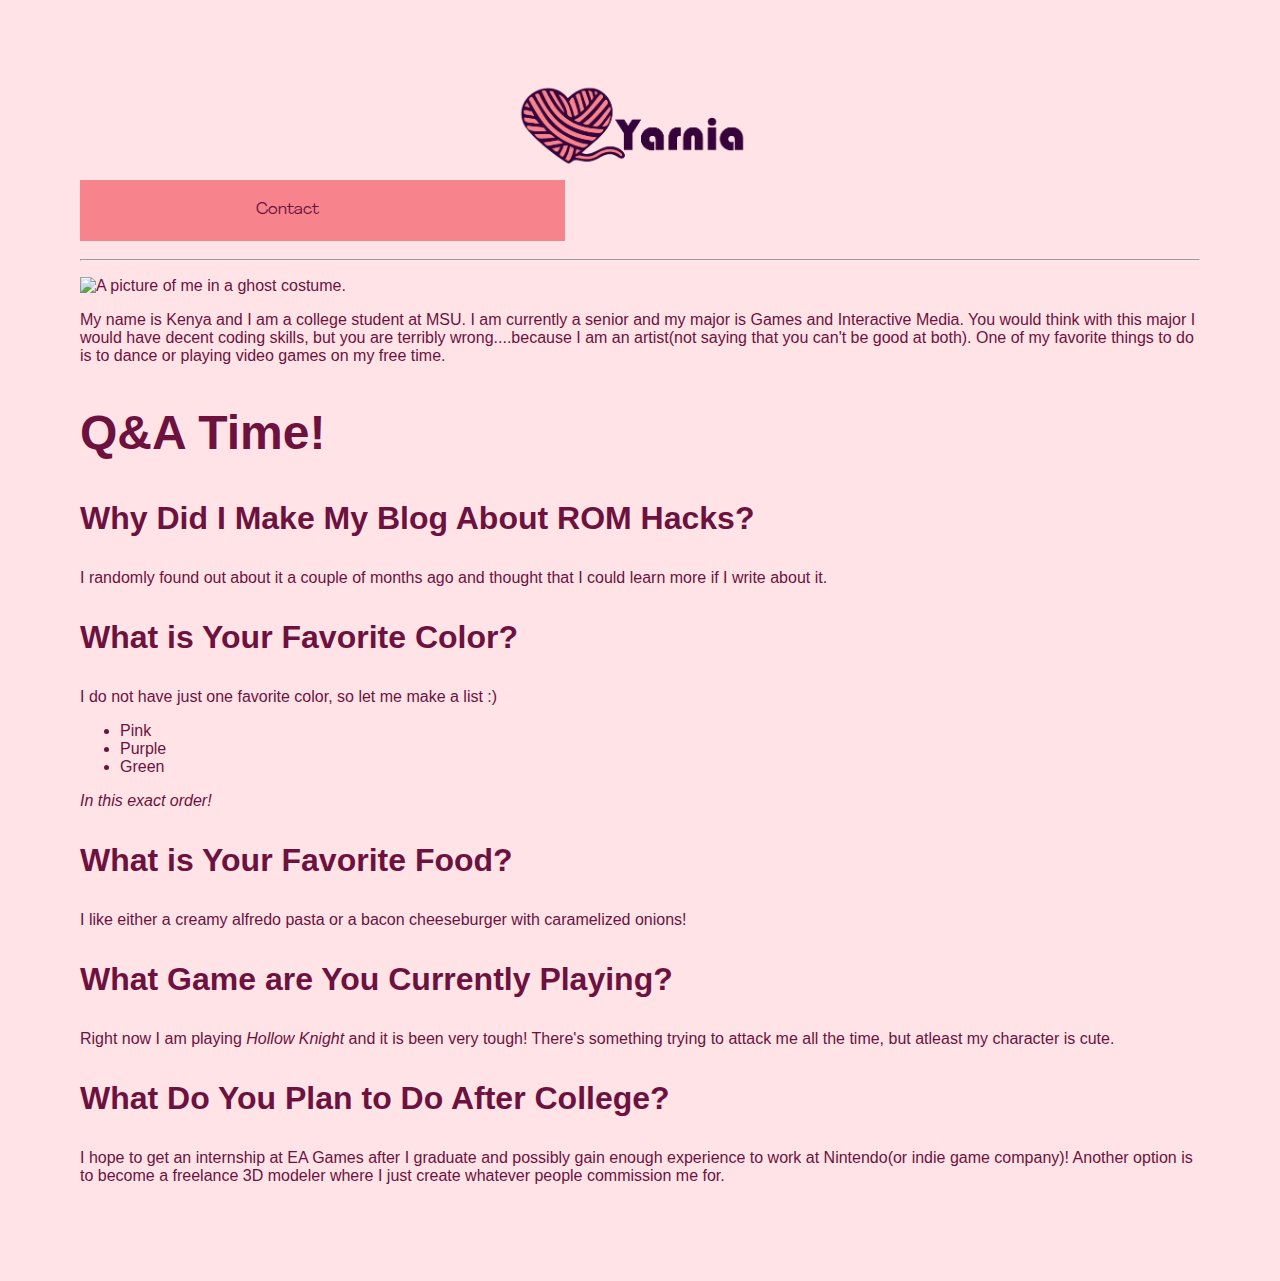
==== about.html @ 8870d86f "x" ====
<!DOCTYPE html>
<html lang="en">
<head>
    <meta charset="UTF-8">
    <meta http-equiv="X-UA-Compatible" content="IE=edge">
    <meta name="viewport" content="width=device-width, initial-scale=1.0">
    <link rel="stylesheet" href="style.css">
    <title>About</title>
</head>
<body>
  
    <header>
      <a href="index.html"><img src="YarniaLogo.png" class="hellomi"></a>
      </header>
  <nav class="nav">
  
      <a href="index.html">Home</a>
      <a href="mario.html">Beginner Projects</a>
      <a href="contact.html">Contact</a>
    
</nav>
      <h1>About Me</h1>

      <hr>

      <p><img class="avatar" src="GhostKen.jpg" alt="A picture of me in a ghost costume."></p>

      <p> 
        My name is Kenya and I am a college student at MSU. I am currently a senior and my major is Games and Interactive Media. You would think with this major I would have decent coding skills, but you are terribly wrong....because I am an artist(not saying that you can't be good at both).
        One of my favorite things to do is to dance or playing video games on my free time. 
      </p>
      
      <h2>Q&A Time!</h2>

      <h3>Why Did I Make My Blog About ROM Hacks?</h3>
      <p>I randomly found out about it a couple of months ago and thought that I could learn more if I write about it.</p>

      <h3>What is Your Favorite Color?</h3>
      <p>
        I do not have just one favorite color, so let me make a list :)
      </p>
      <ul class="burdown"> 
        <li>Pink</li> 
        <li> Purple</li>
        <li> Green</li>
    </ul>
    <p><em> In this exact order!</em></p>

    <h3>What is Your Favorite Food?</h3>
    <p>I like either a creamy alfredo pasta or a bacon cheeseburger with caramelized onions!</p>

    <h3>What Game are You Currently Playing?</h3>
    <p>Right now I am playing <em>Hollow Knight</em> and it is been very tough! There's something trying to attack me all the time, but atleast my character is cute.</p>

    <h3>What Do You Plan to Do After College?</h3>
    <p>I hope to get an internship at EA Games after I graduate and possibly gain enough experience to work at Nintendo(or indie game company)! Another option is to become a freelance 3D modeler where I just create whatever people commission me for. </p>









</body>
</html>
---- style.css ----
@font-face {
    font-family: 'AgrandirGH';
    src: url(Agrandir/Agrandir-Regular.otf);
}

body{
    font-family: Arial, Helvetica, sans-serif;
    margin: 40px;
    padding: 40px;
    color: #6D123F;
    background-color: #ffe3e6;
}
header{
    text-align: center;
    font-size: large;
    font-family: 'AgrandirGH', sans-serif;
}

.hellomi{
    position: relative;
    height:auto ;
    left:0px;
    width: 250px;
}
nav {
    display: flex;
    flex-wrap: wrap;
  }
  nav a {
    position: fixed;
    text-decoration: none;
    display: block;
    padding: 20px 176px;
    text-align: center;
    background-color: #F7838D;
    color: #6D123F;
    margin: 0;
    font-family: 'AgrandirGH';
  }
  nav a:hover {
    background-color: #6D123F;
    color: #ffe3e6;
  }

h2{
    font-size: 3em;

}
h3{
    font-size: 2em;
}


/* Table */
table{
    width: 50%;
}
th{
    text-align: left;
    background-color: #F7838D;
    color: #6D123F;
}
/* Table */



footer{
    background: #F7838D;
}

img{
    width: 40%;
}
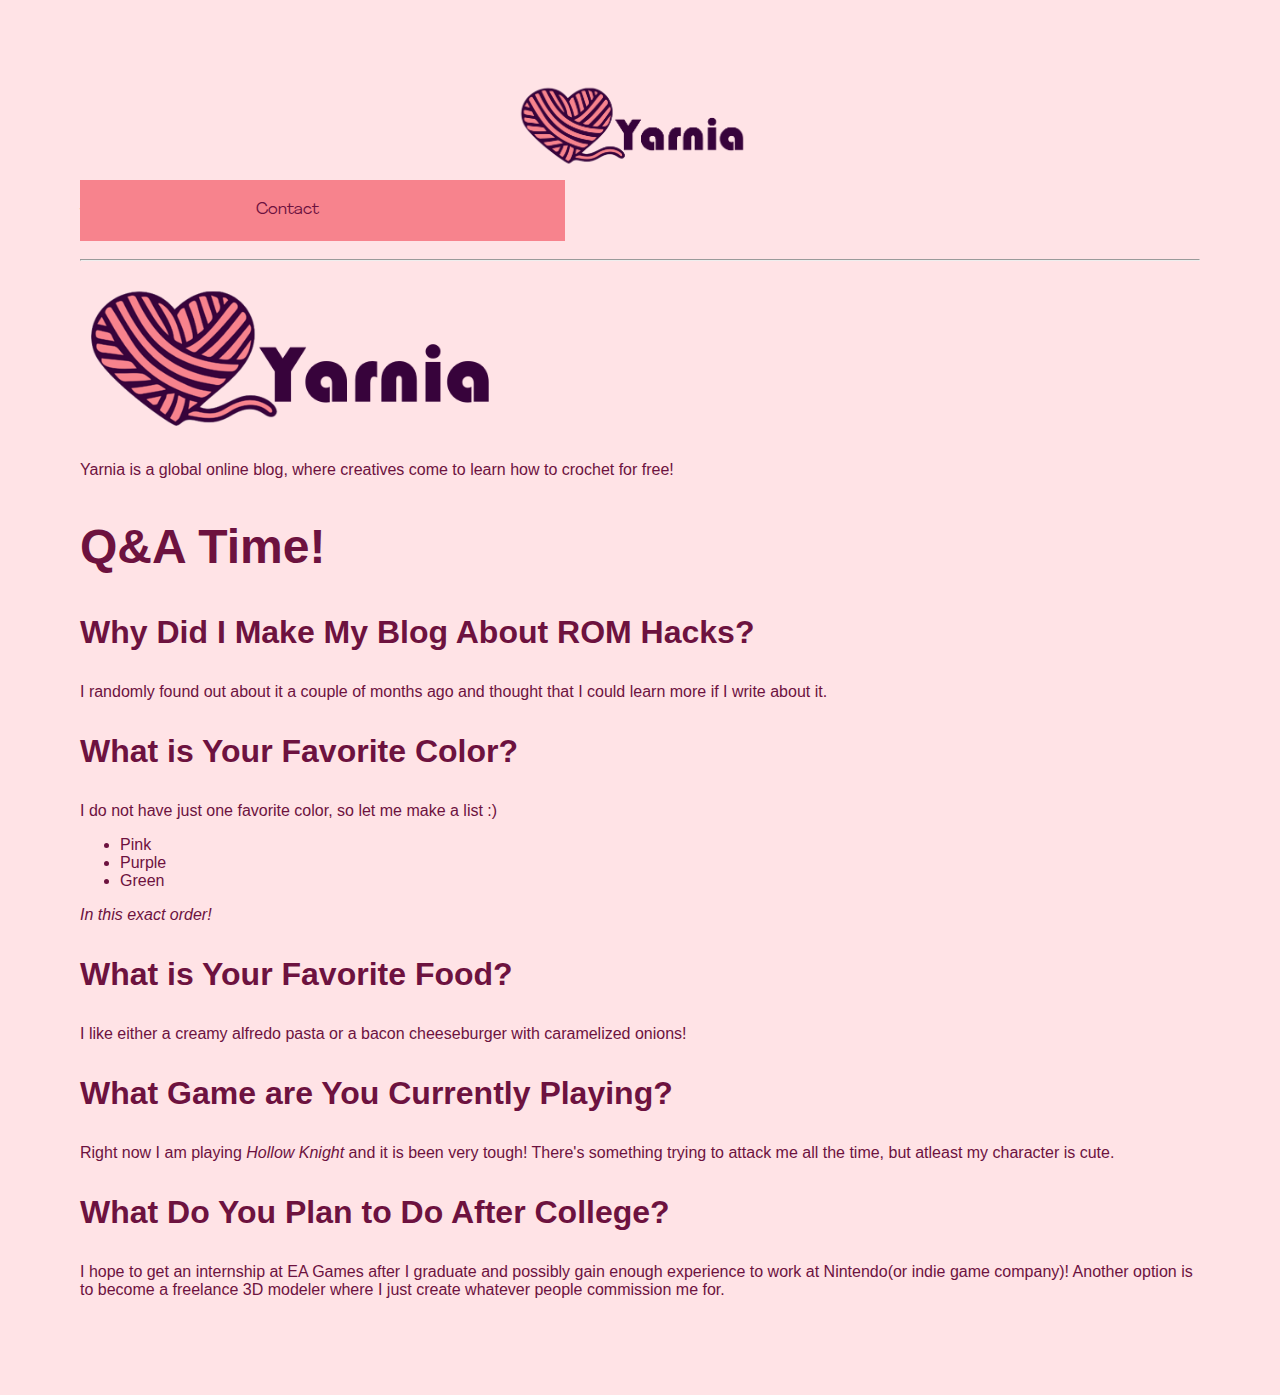
==== commit 9588c753: "x" ====
--- a/about.html
+++ b/about.html
@@ -19,15 +19,14 @@
       <a href="contact.html">Contact</a>
     
 </nav>
-      <h1>About Me</h1>
+      <h1>What is Yarnia?</h1>
 
       <hr>
 
-      <p><img class="avatar" src="GhostKen.jpg" alt="A picture of me in a ghost costume."></p>
+      <p><img class="avatar" src="YarniaLogo.png" alt=""></p>
 
       <p> 
-        My name is Kenya and I am a college student at MSU. I am currently a senior and my major is Games and Interactive Media. You would think with this major I would have decent coding skills, but you are terribly wrong....because I am an artist(not saying that you can't be good at both).
-        One of my favorite things to do is to dance or playing video games on my free time. 
+        Yarnia is a global online blog, where creatives come to learn how to crochet for free!
       </p>
       
       <h2>Q&A Time!</h2>
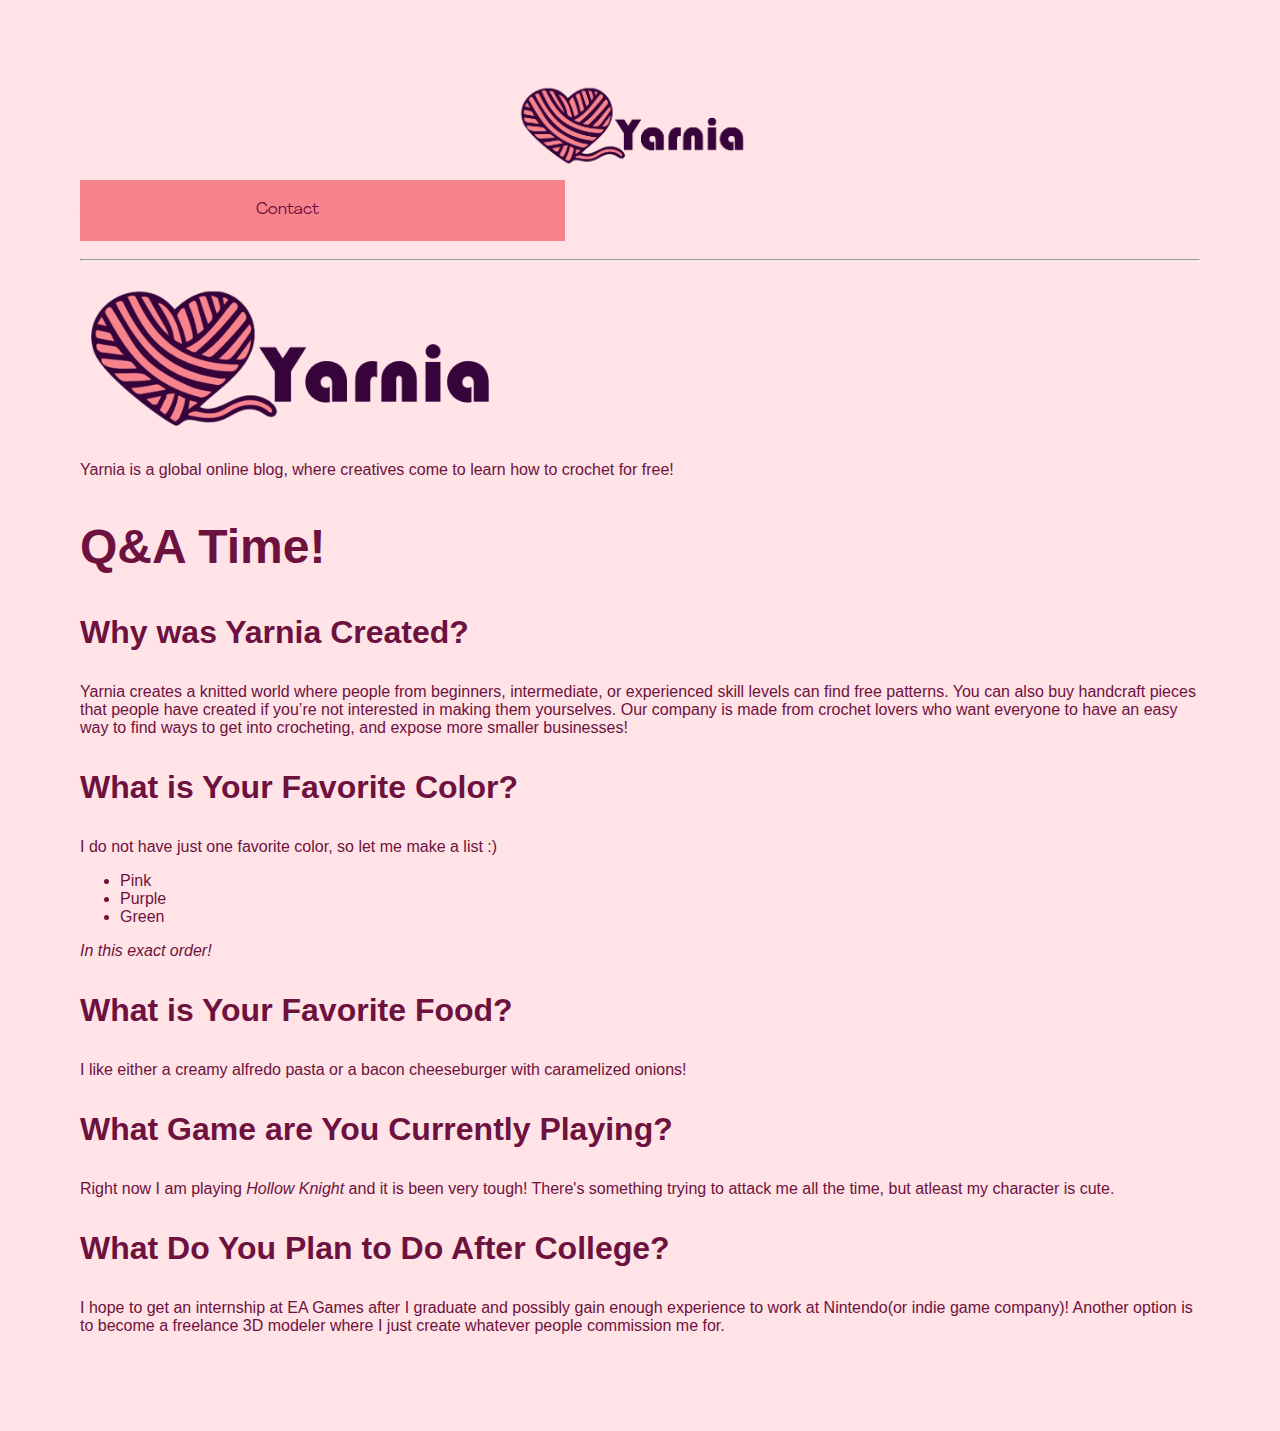
==== commit 3db7c313: "z" ====
--- a/about.html
+++ b/about.html
@@ -31,8 +31,8 @@
       
       <h2>Q&A Time!</h2>
 
-      <h3>Why Did I Make My Blog About ROM Hacks?</h3>
-      <p>I randomly found out about it a couple of months ago and thought that I could learn more if I write about it.</p>
+      <h3>Why was Yarnia Created?</h3>
+      <p>Yarnia creates a knitted world where people from beginners, intermediate, or experienced skill levels can find free patterns. You can also buy handcraft pieces that people have created if you’re not interested in making them yourselves. Our company is made from crochet lovers who want everyone to have an easy way to find ways to get into crocheting, and expose more smaller businesses!</p>
 
       <h3>What is Your Favorite Color?</h3>
       <p>
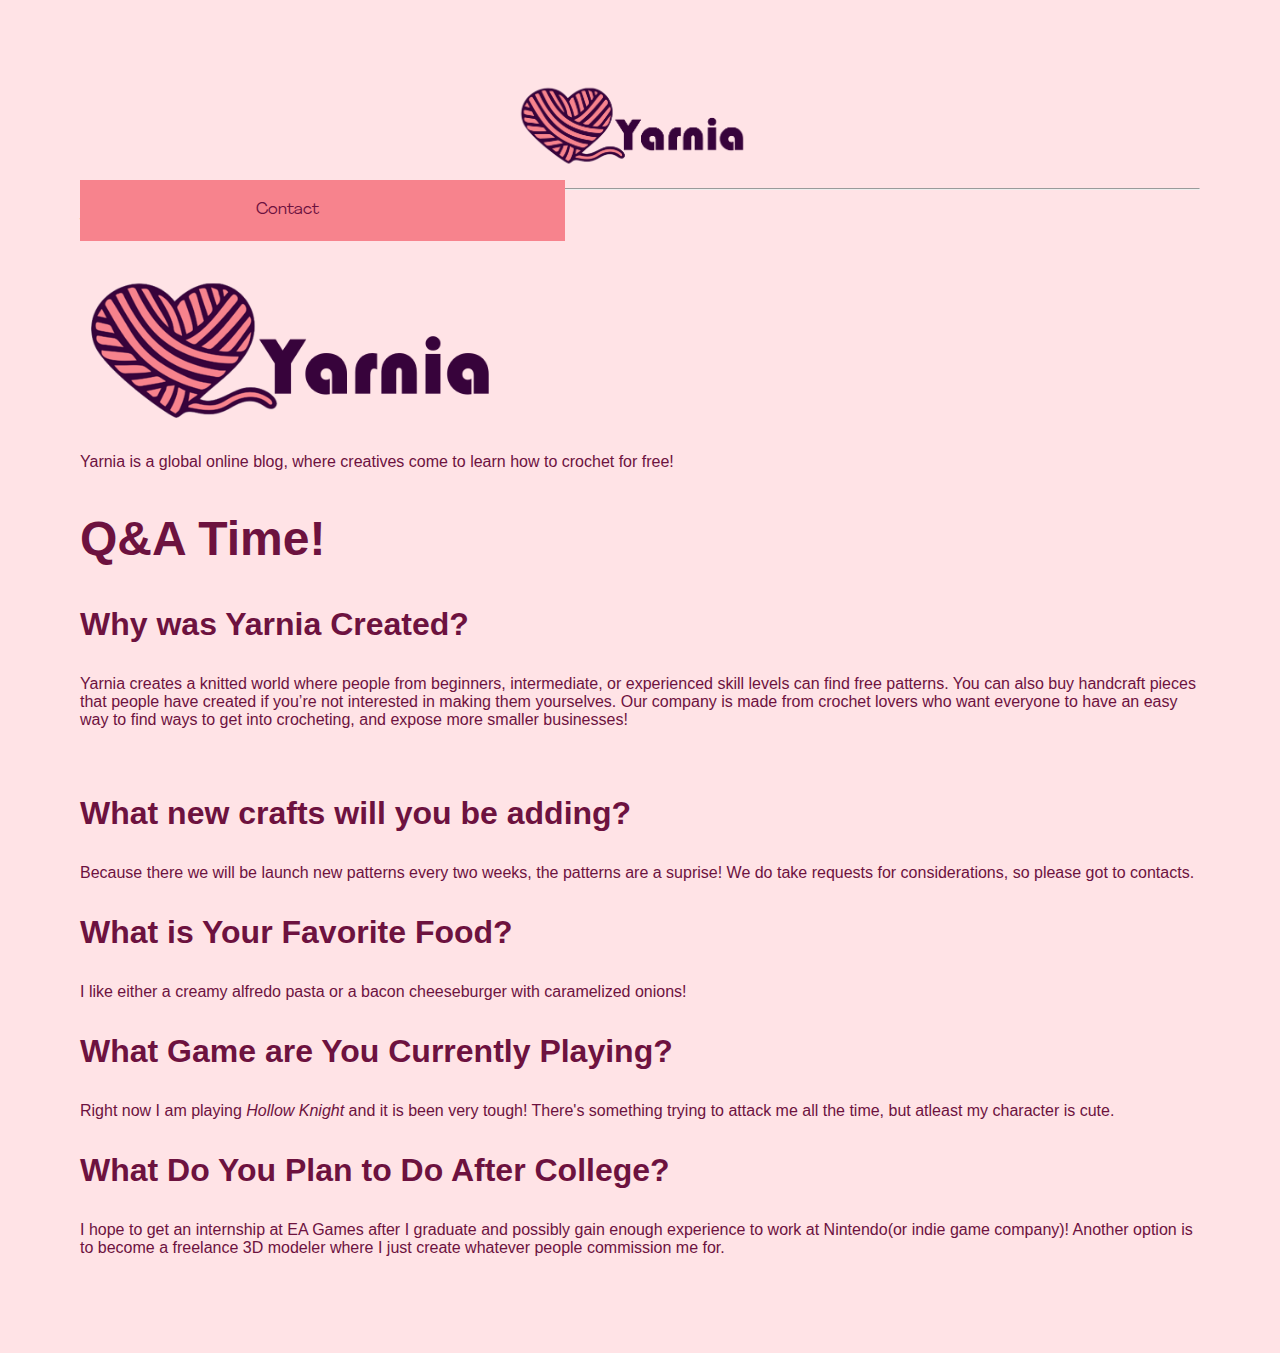
==== commit e2206e37: "f" ====
--- a/about.html
+++ b/about.html
@@ -16,12 +16,13 @@
   
       <a href="index.html">Home</a>
       <a href="mario.html">Beginner Projects</a>
-      <a href="contact.html">Contact</a>
-    
-</nav>
+      <a href="contact.html">Contact</a>  
+  </nav>
+      
+  <hr>
       <h1>What is Yarnia?</h1>
 
-      <hr>
+      
 
       <p><img class="avatar" src="YarniaLogo.png" alt=""></p>
 
@@ -33,17 +34,15 @@
 
       <h3>Why was Yarnia Created?</h3>
       <p>Yarnia creates a knitted world where people from beginners, intermediate, or experienced skill levels can find free patterns. You can also buy handcraft pieces that people have created if you’re not interested in making them yourselves. Our company is made from crochet lovers who want everyone to have an easy way to find ways to get into crocheting, and expose more smaller businesses!</p>
+      
+      <img src="" alt="">
 
-      <h3>What is Your Favorite Color?</h3>
+
+      <h3>What new crafts will you be adding?</h3>
       <p>
-        I do not have just one favorite color, so let me make a list :)
+        Because there we will be launch new patterns every two weeks, the patterns are a suprise! We do take requests for considerations, so please got to contacts.
       </p>
-      <ul class="burdown"> 
-        <li>Pink</li> 
-        <li> Purple</li>
-        <li> Green</li>
-    </ul>
-    <p><em> In this exact order!</em></p>
+      
 
     <h3>What is Your Favorite Food?</h3>
     <p>I like either a creamy alfredo pasta or a bacon cheeseburger with caramelized onions!</p>
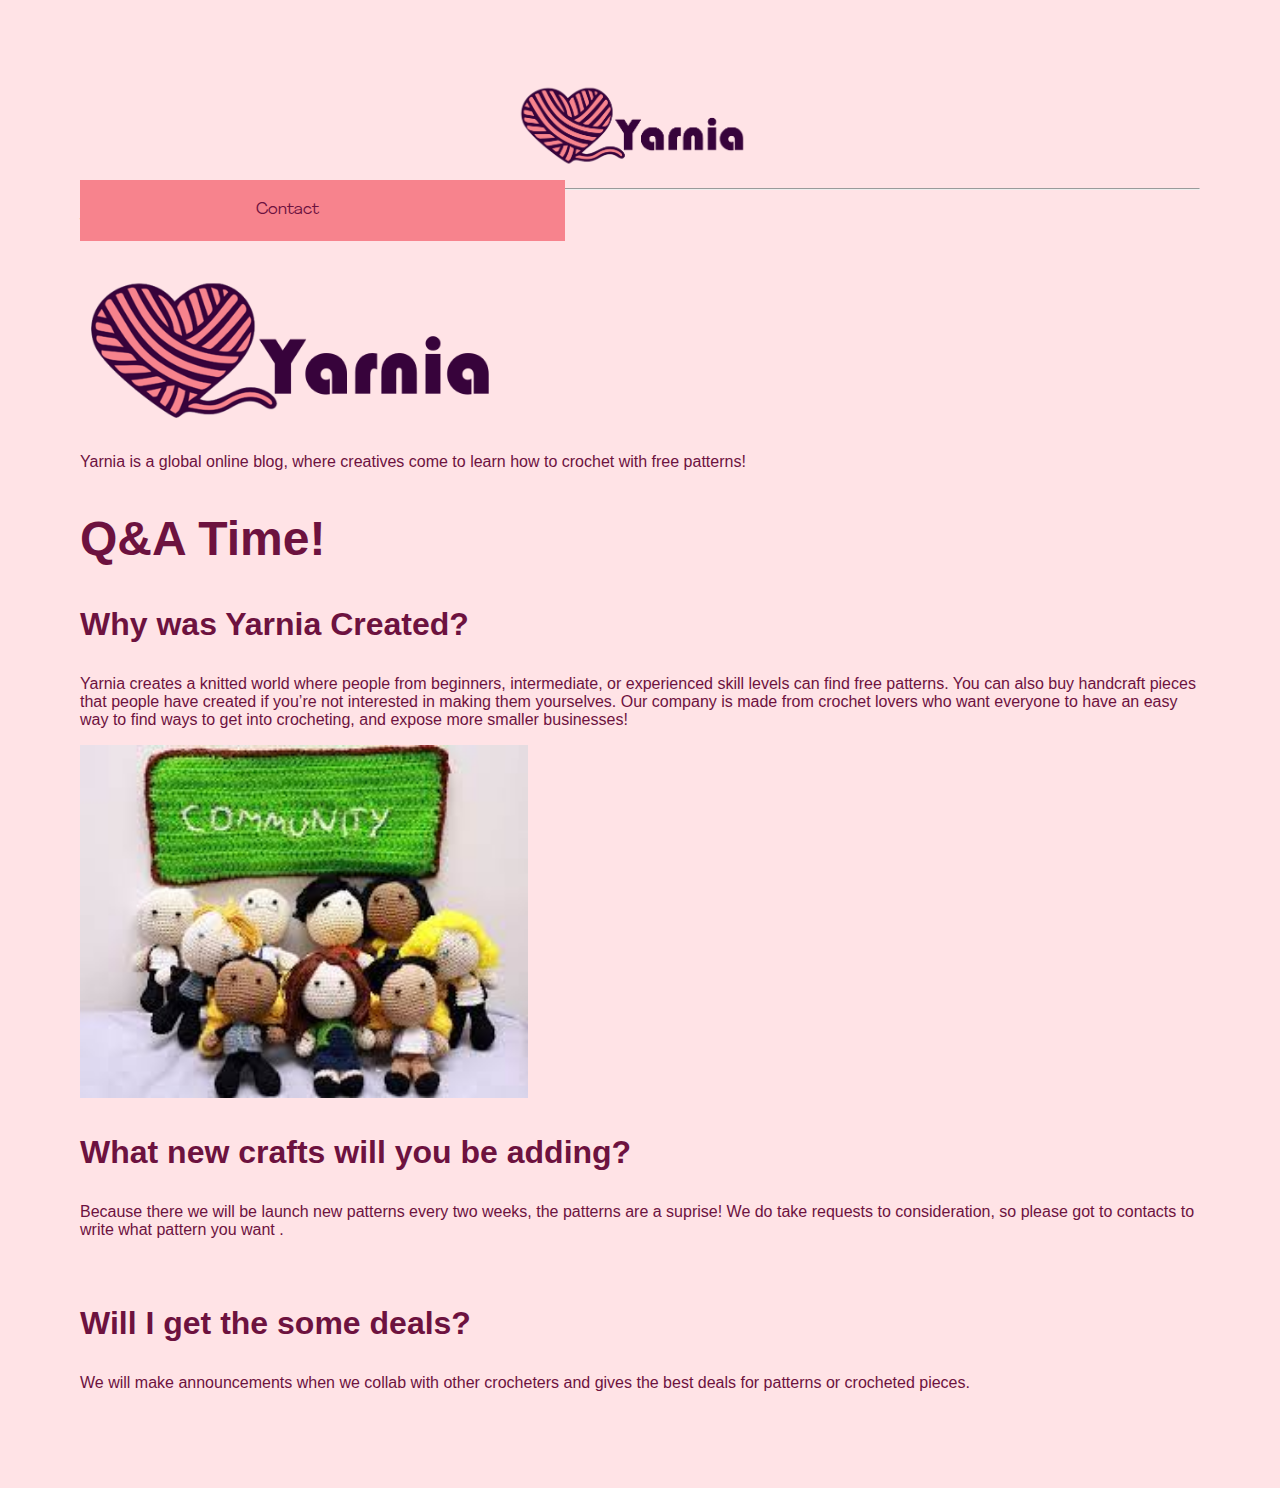
==== commit a85720b3: "d" ====
--- a/about.html
+++ b/about.html
@@ -27,7 +27,7 @@
       <p><img class="avatar" src="YarniaLogo.png" alt=""></p>
 
       <p> 
-        Yarnia is a global online blog, where creatives come to learn how to crochet for free!
+        Yarnia is a global online blog, where creatives come to learn how to crochet with free patterns!
       </p>
       
       <h2>Q&A Time!</h2>
@@ -35,23 +35,23 @@
       <h3>Why was Yarnia Created?</h3>
       <p>Yarnia creates a knitted world where people from beginners, intermediate, or experienced skill levels can find free patterns. You can also buy handcraft pieces that people have created if you’re not interested in making them yourselves. Our company is made from crochet lovers who want everyone to have an easy way to find ways to get into crocheting, and expose more smaller businesses!</p>
       
-      <img src="" alt="">
+      <img src="qna.jpg" alt="">
 
 
       <h3>What new crafts will you be adding?</h3>
       <p>
-        Because there we will be launch new patterns every two weeks, the patterns are a suprise! We do take requests for considerations, so please got to contacts.
+        Because there we will be launch new patterns every two weeks, the patterns are a suprise! We do take requests to consideration, so please got to contacts to write what pattern you want .
       </p>
-      
+      <img src="patterns.jpg" alt="">
 
-    <h3>What is Your Favorite Food?</h3>
-    <p>I like either a creamy alfredo pasta or a bacon cheeseburger with caramelized onions!</p>
+    <h3>Will I get the some deals?</h3>
+    <p>We will make announcements when we collab with other crocheters and gives the best deals for patterns or crocheted pieces.</p>
 
-    <h3>What Game are You Currently Playing?</h3>
+    <!-- <h3>What Game are You Currently Playing?</h3>
     <p>Right now I am playing <em>Hollow Knight</em> and it is been very tough! There's something trying to attack me all the time, but atleast my character is cute.</p>
 
     <h3>What Do You Plan to Do After College?</h3>
-    <p>I hope to get an internship at EA Games after I graduate and possibly gain enough experience to work at Nintendo(or indie game company)! Another option is to become a freelance 3D modeler where I just create whatever people commission me for. </p>
+    <p>I hope to get an internship at EA Games after I graduate and possibly gain enough experience to work at Nintendo(or indie game company)! Another option is to become a freelance 3D modeler where I just create whatever people commission me for. </p> -->
 
 
 
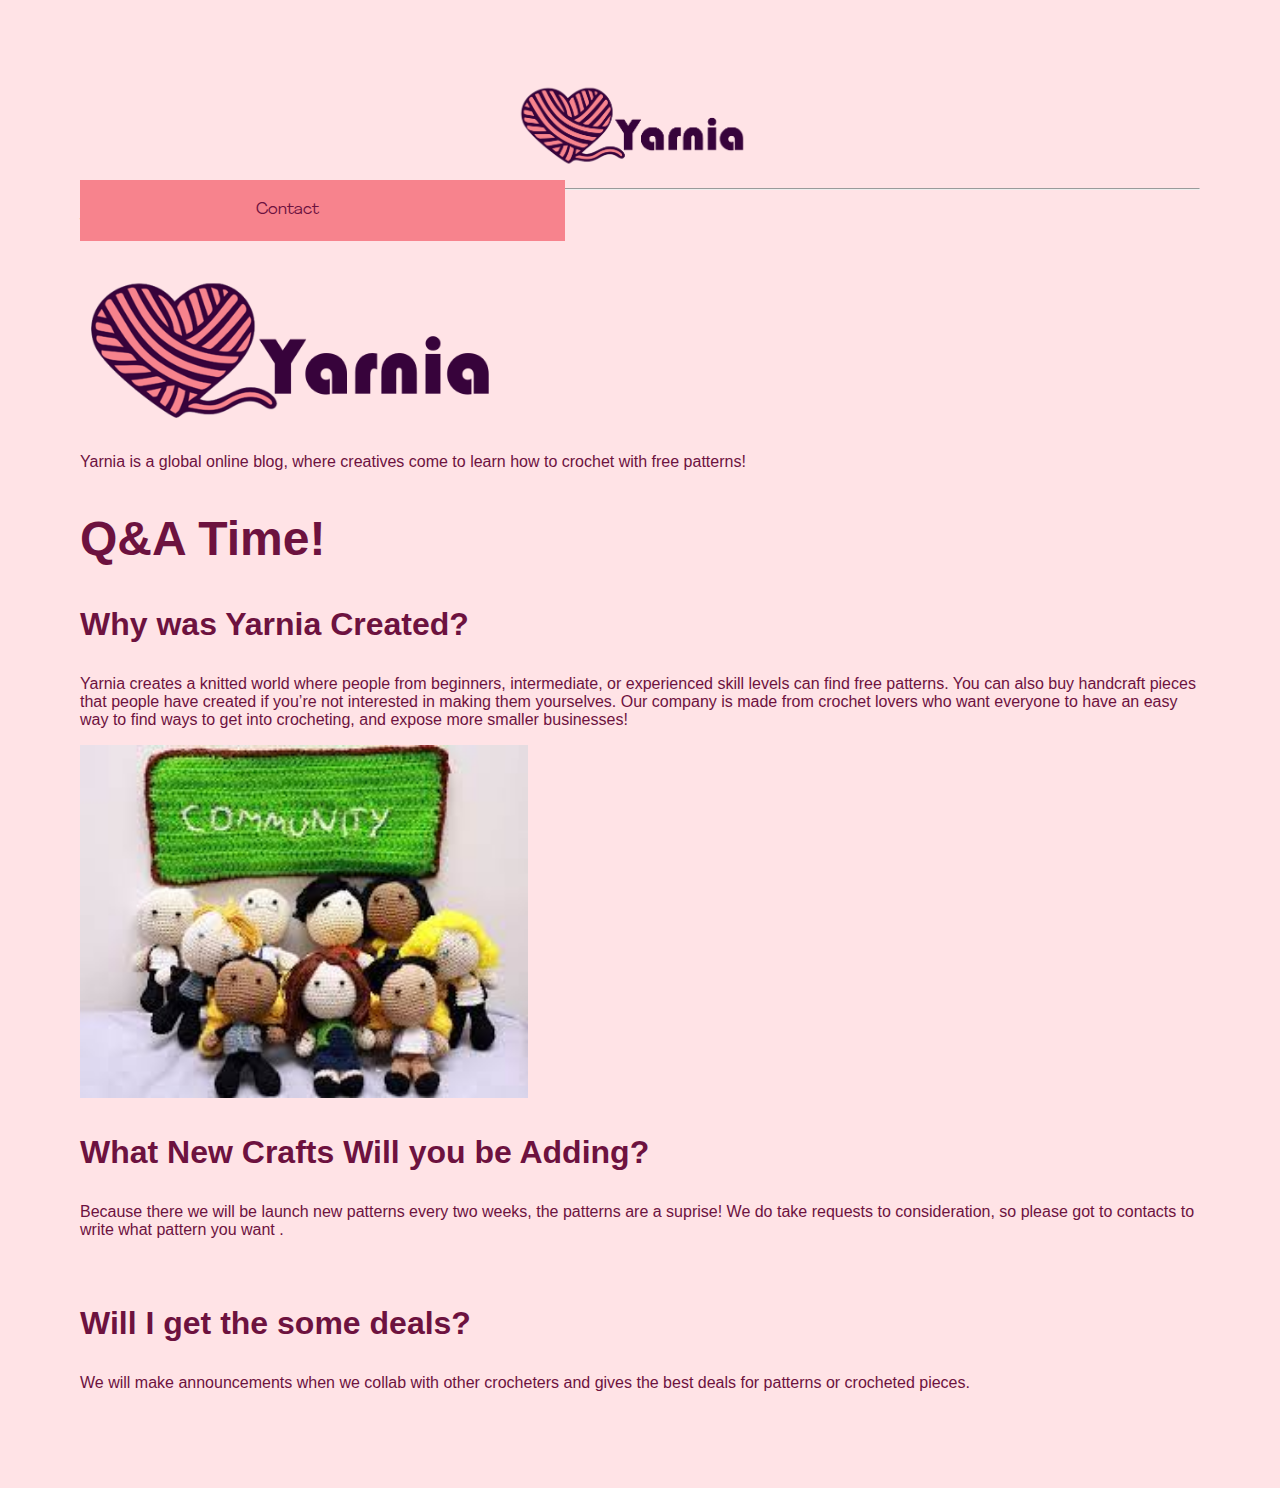
==== commit ac5fa2ef: "d" ====
--- a/about.html
+++ b/about.html
@@ -38,7 +38,7 @@
       <img src="qna.jpg" alt="">
 
 
-      <h3>What new crafts will you be adding?</h3>
+      <h3>What New Crafts Will you be Adding?</h3>
       <p>
         Because there we will be launch new patterns every two weeks, the patterns are a suprise! We do take requests to consideration, so please got to contacts to write what pattern you want .
       </p>
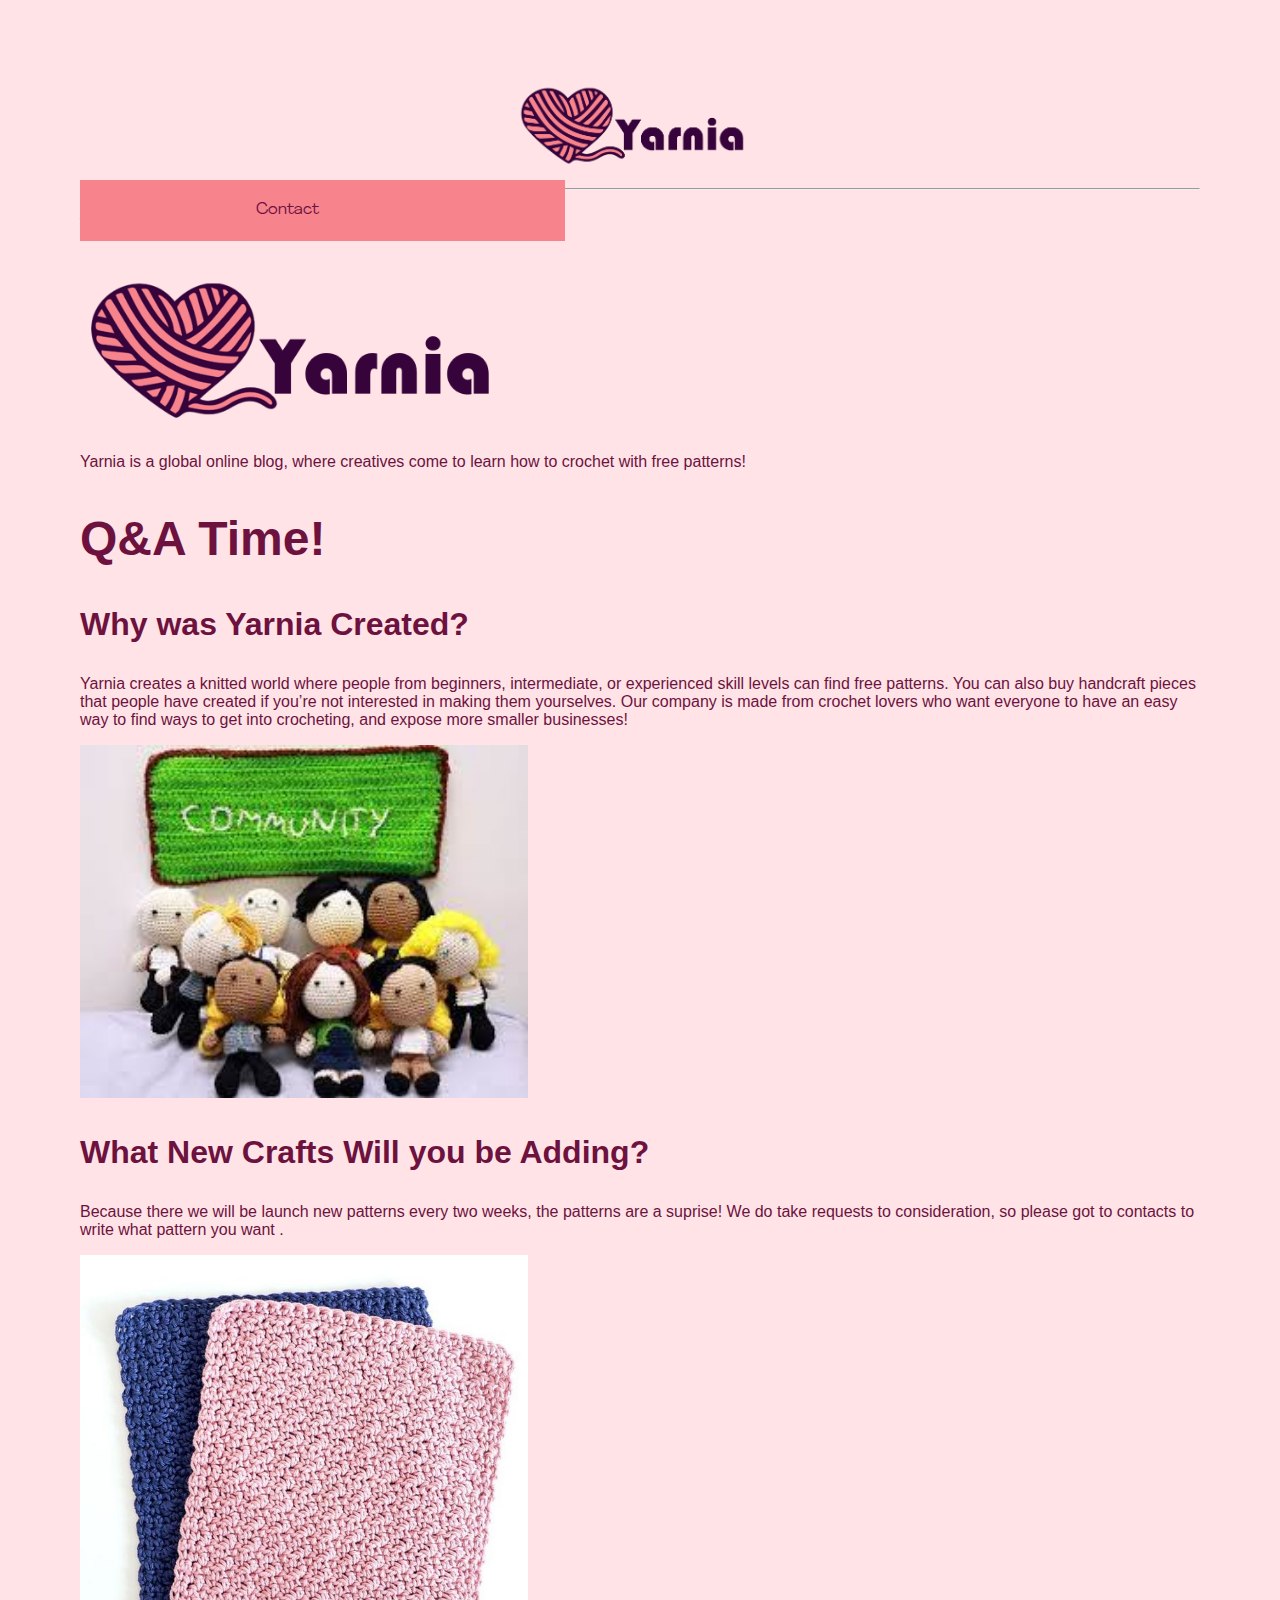
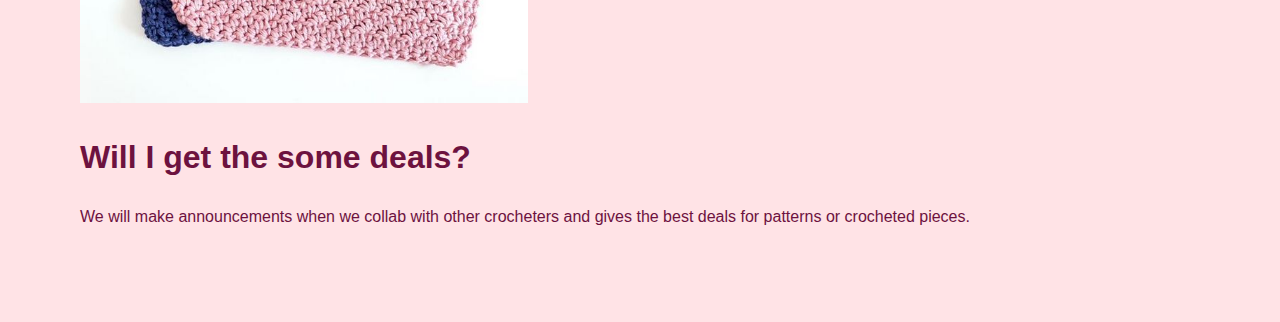
==== commit 3be408fa: "d" ====
--- a/about.html
+++ b/about.html
@@ -42,7 +42,7 @@
       <p>
         Because there we will be launch new patterns every two weeks, the patterns are a suprise! We do take requests to consideration, so please got to contacts to write what pattern you want .
       </p>
-      <img src="patterns.jpg" alt="">
+      <img src="squares.jpg" alt="">
 
     <h3>Will I get the some deals?</h3>
     <p>We will make announcements when we collab with other crocheters and gives the best deals for patterns or crocheted pieces.</p>
